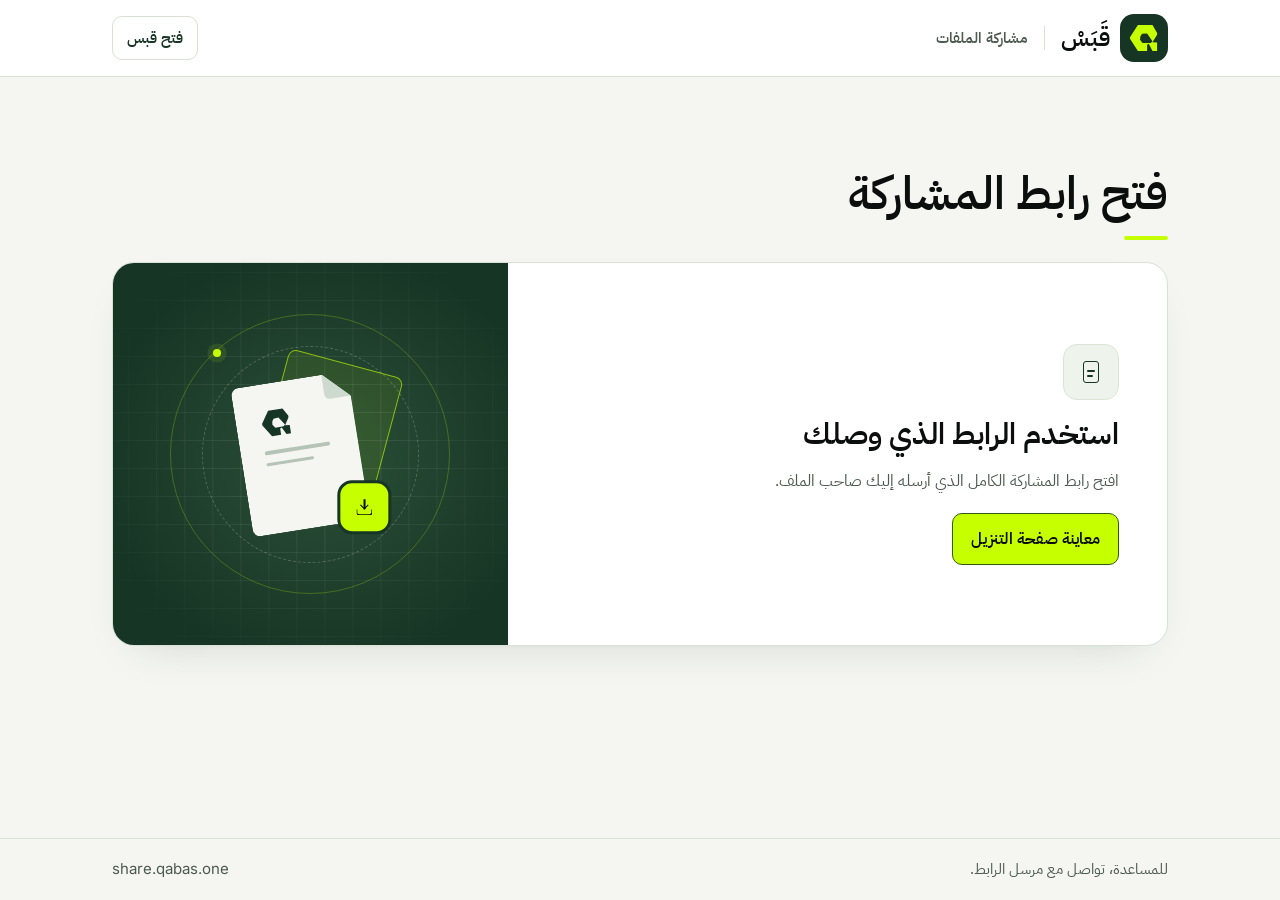
==== index.html @ 269d4fbd "init commit" ====
<!doctype html>
<html lang="ar" dir="rtl">
<head>
  <meta charset="utf-8">
  <meta name="referrer" content="no-referrer">
  <meta http-equiv="Content-Security-Policy" content="default-src 'none'; img-src 'self'; style-src 'self'; font-src 'self'; base-uri 'none'; form-action 'none'">
  <meta name="viewport" content="width=device-width, initial-scale=1">
  <meta name="robots" content="noindex, nofollow">
  <meta name="theme-color" content="#F5F6F2">
  <title>مشاركة الملفات | قَبَسْ</title>
  <link rel="icon" type="image/svg+xml" href="/assets/qabas-monogram-forest.svg">
  <link rel="stylesheet" href="/assets/share.css">
</head>
<body>
  <a class="skip-link" href="#main">انتقل إلى المحتوى</a>
  <header class="site-header">
    <div class="frame header-inner">
      <div class="identity">
        <span class="wordmark">
          <span class="wordmark-mark"><img src="/assets/qabas-monogram-brand.svg" width="32" height="32" alt=""></span>
          <span>قَبَسْ</span>
        </span>
        <span class="service-name">مشاركة الملفات</span>
      </div>
      <a class="dashboard-link" href="https://app.qabas.one/" rel="noreferrer">فتح قبس</a>
    </div>
  </header>

  <main class="frame page" id="main" tabindex="-1">
    <div class="page-intro">
      <h1>فتح رابط المشاركة</h1>
    </div>
    <div class="panel">
      <div class="card-content">
        <div class="state">
          <span class="icon-tile" aria-hidden="true"><span class="icon icon-file"></span></span>
          <h2>استخدم الرابط الذي وصلك</h2>
          <p>افتح رابط المشاركة الكامل الذي أرسله إليك صاحب الملف.</p>
          <a class="button" href="/preview/">معاينة صفحة التنزيل</a>
        </div>
      </div>
      <div class="panel-art" aria-hidden="true">
        <div class="orbit"></div>
        <div class="art-echo"></div>
        <div class="art-sheet">
          <img src="/assets/qabas-monogram-forest.svg" width="32" height="32" alt="">
          <span class="art-sheet-line"></span>
          <span class="art-sheet-line"></span>
        </div>
        <div class="art-stamp"><span class="icon icon-download"></span></div>
      </div>
    </div>

  </main>

  <footer class="site-footer">
    <div class="frame footer-inner">
      <p>للمساعدة، تواصل مع مرسل الرابط.</p>
      <span class="latin" lang="en" dir="ltr">share.qabas.one</span>
    </div>
  </footer>
</body>
</html>
---- assets/share.css ----
@font-face {
  font-family: "IBM Plex Sans Arabic";
  src: url("fonts/ibm-plex-sans-arabic-regular.woff2") format("woff2");
  font-style: normal;
  font-weight: 400;
  font-display: swap;
}

@font-face {
  font-family: "IBM Plex Sans Arabic";
  src: url("fonts/ibm-plex-sans-arabic-semibold.woff2") format("woff2");
  font-style: normal;
  font-weight: 600;
  font-display: swap;
}

@font-face {
  font-family: Inter;
  src: url("fonts/inter-latin.woff2") format("woff2");
  font-style: normal;
  font-weight: 100 900;
  font-display: swap;
}

:root {
  color-scheme: light;
  font-family: "IBM Plex Sans Arabic", "Noto Kufi Arabic", system-ui, sans-serif;
  line-height: 1.65;
  --lime: #c6ff00;
  --ink: #0b0e0c;
  --ivory: #f5f6f2;
  --forest: #173524;
  --action: #315b12;
  --muted: #4d5a51;
  --border: #d9e0d6;
  --control-border: #808e81;
  --white: #fff;
  --error: #8c2e24;
  --error-bg: #fff4f2;
  --radius: 1.375rem;
}

*, *::before, *::after { box-sizing: border-box; }

[hidden] { display: none !important; }

body {
  min-block-size: 100vh;
  min-block-size: 100svh;
  margin: 0;
  display: flex;
  flex-direction: column;
  background: var(--ivory);
  color: var(--ink);
}

h1, h2, p, dl, dd { margin: 0; }
button, input { font: inherit; }
img { display: block; max-inline-size: 100%; }

a { color: var(--action); text-underline-offset: 0.2em; }

:focus-visible {
  outline: 3px solid var(--action);
  outline-offset: 4px;
}

.visually-hidden {
  position: absolute;
  inline-size: 1px;
  block-size: 1px;
  margin: -1px;
  padding: 0;
  overflow: hidden;
  clip-path: inset(50%);
  white-space: nowrap;
  border: 0;
}

.skip-link {
  position: fixed;
  z-index: 2;
  inset-block-start: 0.75rem;
  inset-inline-start: 0.75rem;
  padding: 0.625rem 1rem;
  background: var(--forest);
  color: var(--white);
  border-radius: 0.5rem;
  clip-path: inset(50%);
}

.skip-link:focus { clip-path: none; }

.frame {
  inline-size: min(100% - 3rem, 66rem);
  margin-inline: auto;
}

.site-header {
  background: var(--white);
  border-block-end: 1px solid var(--border);
}

.header-inner, .footer-inner {
  display: flex;
  flex-wrap: wrap;
  align-items: center;
  justify-content: space-between;
  gap: 0.625rem 1.25rem;
}

.header-inner { padding-block: 0.875rem; }

.identity {
  display: flex;
  flex-wrap: wrap;
  align-items: center;
  column-gap: 1rem;
  row-gap: 0.25rem;
}

.wordmark {
  display: inline-flex;
  align-items: center;
  gap: 0.625rem;
  color: var(--ink);
  font-size: 1.5rem;
  font-weight: 600;
  line-height: 1;
}

.wordmark-mark {
  display: grid;
  place-items: center;
  inline-size: 3rem;
  block-size: 3rem;
  border-radius: 0.875rem;
  background: var(--forest);
}

.wordmark-mark img { inline-size: 2rem; block-size: 2rem; object-fit: contain; }

.service-name {
  border-inline-start: 1px solid var(--border);
  padding-inline-start: 1rem;
  color: var(--muted);
  font-size: 0.9375rem;
  font-weight: 600;
}

.dashboard-link {
  display: inline-flex;
  align-items: center;
  min-block-size: 2.75rem;
  border: 1px solid var(--border);
  border-radius: 0.625rem;
  padding-inline: 0.875rem;
  color: var(--forest);
  font-size: 0.9375rem;
  font-weight: 600;
  text-decoration: none;
}

.dashboard-link:hover { background: var(--ivory); text-decoration: underline; }

.page {
  padding-block: clamp(2.5rem, 7.5vw, 5.5rem) 3rem;
}

.page-intro { margin-block-end: 1.4rem; }

.page-intro h1 {
  font-size: clamp(1.875rem, 4vw, 2.875rem);
  font-weight: 600;
  line-height: 1.24;
  overflow-wrap: anywhere;
}

.page-intro h1::after {
  content: "";
  display: block;
  inline-size: 2.75rem;
  block-size: 0.25rem;
  margin-block-start: 0.875rem;
  border-radius: 100px;
  background: var(--lime);
}

.panel {
  display: grid;
  grid-template-columns: minmax(0, 1.67fr) minmax(0, 1fr);
  min-block-size: 24rem;
  border: 1px solid var(--border);
  border-radius: var(--radius);
  background: var(--white);
  box-shadow: 0 1.125rem 2.75rem -1.625rem rgb(23 53 36 / 22%);
}

.card-content {
  display: flex;
  flex-direction: column;
  justify-content: center;
  gap: 1.375rem;
  min-inline-size: 0;
  padding: clamp(1.5rem, 4.1vw, 3rem);
}

.file-summary {
  display: flex;
  align-items: center;
  gap: 1rem;
  min-inline-size: 0;
}

.file-summary > div { min-inline-size: 0; }

.file-name {
  font-size: clamp(1.1875rem, 2.5vw, 1.625rem);
  font-weight: 600;
  line-height: 1.35;
  overflow-wrap: anywhere;
}

bdi[dir="ltr"], .latin { font-family: Inter, "IBM Plex Sans Arabic", system-ui, sans-serif; }

.file-type, .field-hint { color: var(--muted); font-size: 0.9375rem; }
.file-type { margin-block-start: 0.25rem; overflow-wrap: anywhere; }

.icon-tile {
  display: grid;
  flex: none;
  place-items: center;
  inline-size: 3.5rem;
  block-size: 3.5rem;
  border: 1px solid #dbe5d6;
  border-radius: 0.875rem;
  background: #eef4eb;
  color: var(--forest);
}

.icon {
  display: inline-block;
  flex: none;
  position: relative;
  inline-size: 1rem;
  block-size: 1rem;
  direction: ltr;
}

.icon-file {
  inline-size: 1.05rem;
  block-size: 1.35rem;
  border: 1.6px solid currentColor;
  border-radius: 0.1875rem;
}

.icon-file::before, .icon-file::after {
  content: "";
  position: absolute;
  left: 20%;
  width: 60%;
  height: 1.5px;
  border-radius: 1px;
  background: currentColor;
}

.icon-file::before { top: 42%; }
.icon-file::after { top: 66%; width: 42%; }

.icon-lock {
  inline-size: 1.125rem;
  block-size: 0.8125rem;
  margin-block-start: 0.375rem;
  border: 1.6px solid currentColor;
  border-radius: 0.1875rem;
}

.icon-lock::before {
  content: "";
  position: absolute;
  bottom: 100%;
  left: 50%;
  width: 66%;
  height: 0.45rem;
  transform: translateX(-50%);
  border: 1.6px solid currentColor;
  border-bottom: 0;
  border-radius: 0.4rem 0.4rem 0 0;
}

.icon-download {
  border-inline: 1.6px solid currentColor;
  border-block-end: 1.6px solid currentColor;
  border-radius: 0 0 0.1875rem 0.1875rem;
  block-size: 0.375rem;
  margin-block-start: 0.625rem;
}

.icon-download::before {
  content: "";
  position: absolute;
  bottom: 0.35rem;
  left: 50%;
  width: 1.6px;
  height: 0.625rem;
  transform: translateX(-50%);
  background: currentColor;
}

.icon-download::after {
  content: "";
  position: absolute;
  bottom: 0.35rem;
  left: 50%;
  width: 0.4rem;
  height: 0.4rem;
  transform: translateX(-50%) rotate(45deg);
  border-block-end: 1.6px solid currentColor;
  border-inline-end: 1.6px solid currentColor;
}

.file-details {
  display: grid;
  grid-template-columns: minmax(0, 1.35fr) minmax(0, 1fr);
  padding: 0.875rem 0;
  border: 1px solid #e1e6df;
  border-radius: 0.875rem;
  background: #f7f9f6;
}

.file-details > div { min-inline-size: 0; padding-inline: 1rem; }
.file-details > div + div { border-inline-start: 1px solid var(--border); }
.file-details dt { color: var(--muted); font-size: 0.875rem; }
.file-details dd { margin-block-start: 0.15rem; font-weight: 600; overflow-wrap: anywhere; }

.download-form, .state { display: grid; gap: 0.875rem; }
.field { display: grid; gap: 0.4rem; }
.field label { font-weight: 600; }

.input-wrap { position: relative; }

.input-wrap .icon {
  position: absolute;
  inset-inline-start: 0.875rem;
  inset-block-start: 1rem;
  color: var(--muted);
  pointer-events: none;
}

.password-input {
  display: block;
  inline-size: 100%;
  min-block-size: 3.25rem;
  padding: 0.6rem 2.625rem 0.6rem 0.75rem;
  border: 1px solid var(--control-border);
  border-radius: 0.625rem;
  background: var(--white);
  color: var(--ink);
}

.password-input[aria-invalid="true"] { border: 2px solid var(--error); }

.button {
  min-block-size: 3.25rem;
  display: inline-flex;
  align-items: center;
  justify-content: center;
  gap: 0.625rem;
  inline-size: 100%;
  border: 1px solid var(--action);
  border-radius: 0.625rem;
  padding: 0.625rem 1.125rem;
  background: var(--lime);
  color: var(--ink);
  font-weight: 600;
  line-height: 1.5;
  text-align: center;
  text-decoration: none;
  cursor: pointer;
}

.button:hover { background: #b8ed00; }
.button:active { background: #ace000; }

.button:disabled, .button[aria-disabled="true"] {
  background: #e6ebe3;
  border-color: var(--control-border);
  color: #354439;
  cursor: default;
}

.message {
  padding: 0.65rem 0.875rem;
  border: 1px solid #cfb0aa;
  border-radius: 0.625rem;
  background: var(--error-bg);
  color: var(--error);
  overflow-wrap: anywhere;
}

.state { justify-items: start; }
.state h2 { font-size: clamp(1.35rem, 3vw, 1.875rem); line-height: 1.35; }
.state p { max-inline-size: 36ch; color: var(--muted); overflow-wrap: anywhere; }
.state .button { inline-size: fit-content; max-inline-size: 100%; margin-block-start: 0.25rem; }

.panel-art {
  position: relative;
  isolation: isolate;
  overflow: hidden;
  border-start-end-radius: calc(var(--radius) - 1px);
  border-end-end-radius: calc(var(--radius) - 1px);
  background: radial-gradient(ellipse at 53% 51%, #2b5039, transparent 76%), var(--forest);
  color: var(--ivory);
}

.panel-art::before {
  content: "";
  position: absolute;
  inset: 0;
  background-image: linear-gradient(rgb(245 246 242 / 9%) 1px, transparent 1px),
    linear-gradient(90deg, rgb(245 246 242 / 9%) 1px, transparent 1px);
  background-size: 1.75rem 1.75rem;
  background-position: center;
  mask-image: radial-gradient(ellipse at center, black 25%, transparent 90%);
}

.orbit, .art-sheet, .art-echo, .art-stamp {
  position: absolute;
  top: 50%;
  left: 50%;
}

.orbit {
  inline-size: min(74%, 17.5rem);
  aspect-ratio: 1;
  transform: translate(-50%, -50%);
  border: 1px solid rgb(198 255 0 / 24%);
  border-radius: 50%;
}

.orbit::before {
  content: "";
  position: absolute;
  inset: 11%;
  border: 1px dashed rgb(245 246 242 / 23%);
  border-radius: inherit;
}

.orbit::after {
  content: "";
  position: absolute;
  top: 12%;
  left: 15%;
  inline-size: 0.5rem;
  block-size: 0.5rem;
  border-radius: 50%;
  background: var(--lime);
  box-shadow: 0 0 0 0.35rem rgb(198 255 0 / 10%);
}

.art-sheet, .art-echo {
  inline-size: min(30%, 7.5625rem);
  aspect-ratio: 0.79;
  border-radius: 0.5rem;
}

.art-echo {
  transform: translate(-35%, -62%) rotate(15deg);
  border: 1px solid rgb(198 255 0 / 62%);
  background: rgb(198 255 0 / 8%);
}

.art-sheet {
  transform: translate(-58%, -50%) rotate(-9deg);
  display: flex;
  flex-direction: column;
  align-items: flex-start;
  gap: 0.5rem;
  padding: 6%;
  direction: ltr;
  background: var(--ivory);
  clip-path: polygon(0 0, 78% 0, 100% 17%, 100% 100%, 0 100%);
}

.art-sheet::after {
  content: "";
  position: absolute;
  top: 0;
  right: 0;
  inline-size: 22%;
  block-size: 17%;
  border-end-start-radius: 0.3125rem;
  background: #cddbce;
}

.art-sheet img { inline-size: 2rem; block-size: 2rem; margin-block-end: 0.2rem; }
.art-sheet-line { inline-size: 94%; block-size: 0.23rem; border-radius: 1rem; background: #b5c4b6; }
.art-sheet-line:last-child { inline-size: 68%; }

.art-stamp {
  display: grid;
  place-items: center;
  inline-size: 3.35rem;
  block-size: 3.35rem;
  transform: translate(51%, 49%);
  border: 0.1875rem solid var(--forest);
  border-radius: 0.92rem;
  background: var(--lime);
  color: var(--ink);
}

.site-footer {
  margin-block-start: auto;
  border-block-start: 1px solid var(--border);
  color: var(--muted);
  font-size: 0.9375rem;
}

.footer-inner { padding-block: 1.125rem; }

@media (max-width: 49rem) {
  .panel { grid-template-columns: minmax(0, 1fr); min-block-size: 0; }
  .panel-art {
    block-size: 10rem;
    border-start-end-radius: 0;
    border-end-start-radius: calc(var(--radius) - 1px);
  }
  .orbit { inline-size: 11rem; }
  .art-sheet, .art-echo { inline-size: 4.25rem; }
  .art-sheet { padding: 0.7rem; gap: 0.3rem; }
  .art-sheet img { inline-size: 2rem; block-size: 2rem; }
  .art-stamp { inline-size: 2.5rem; block-size: 2.5rem; transform: translate(35%, 30%); }
}

@media (max-width: 30rem) {
  .frame { inline-size: calc(100% - 2rem); }
  .header-inner { padding-block: 0.625rem; }
  .identity { column-gap: 0.625rem; }
  .service-name { padding-inline-start: 0.625rem; }
  .wordmark { font-size: 1.25rem; gap: 0.375rem; }
  .wordmark-mark { inline-size: 2.5rem; block-size: 2.5rem; border-radius: 0.625rem; }
  .wordmark-mark img { inline-size: 1.625rem; block-size: 1.625rem; }
  .dashboard-link { padding-inline: 0.625rem; }
  .page { padding-block: 2.125rem 2.5rem; }
  .card-content { padding: 1rem; gap: 1.125rem; }
  .file-details > div { padding-inline: 0.65rem; }
  .panel-art { display: none; }
}

@media (max-width: 21rem) {
  .header-inner, .identity { column-gap: 0.5rem; }
  .service-name { padding-inline-start: 0.5rem; }
  .service-name, .dashboard-link { font-size: 0.875rem; }
  .file-details { grid-template-columns: minmax(0, 1fr); }
  .file-details > div + div {
    margin-block-start: 0.625rem;
    padding-block-start: 0.625rem;
    border-inline-start: 0;
    border-block-start: 1px solid var(--border);
  }
}

@media (forced-colors: active) {
  .panel-art { display: none; }
  .panel { grid-template-columns: minmax(0, 1fr); }
  .button, .dashboard-link, .message { border-color: ButtonText; }
  :focus-visible { outline-color: Highlight; }
  .wordmark-mark { forced-color-adjust: none; }
}
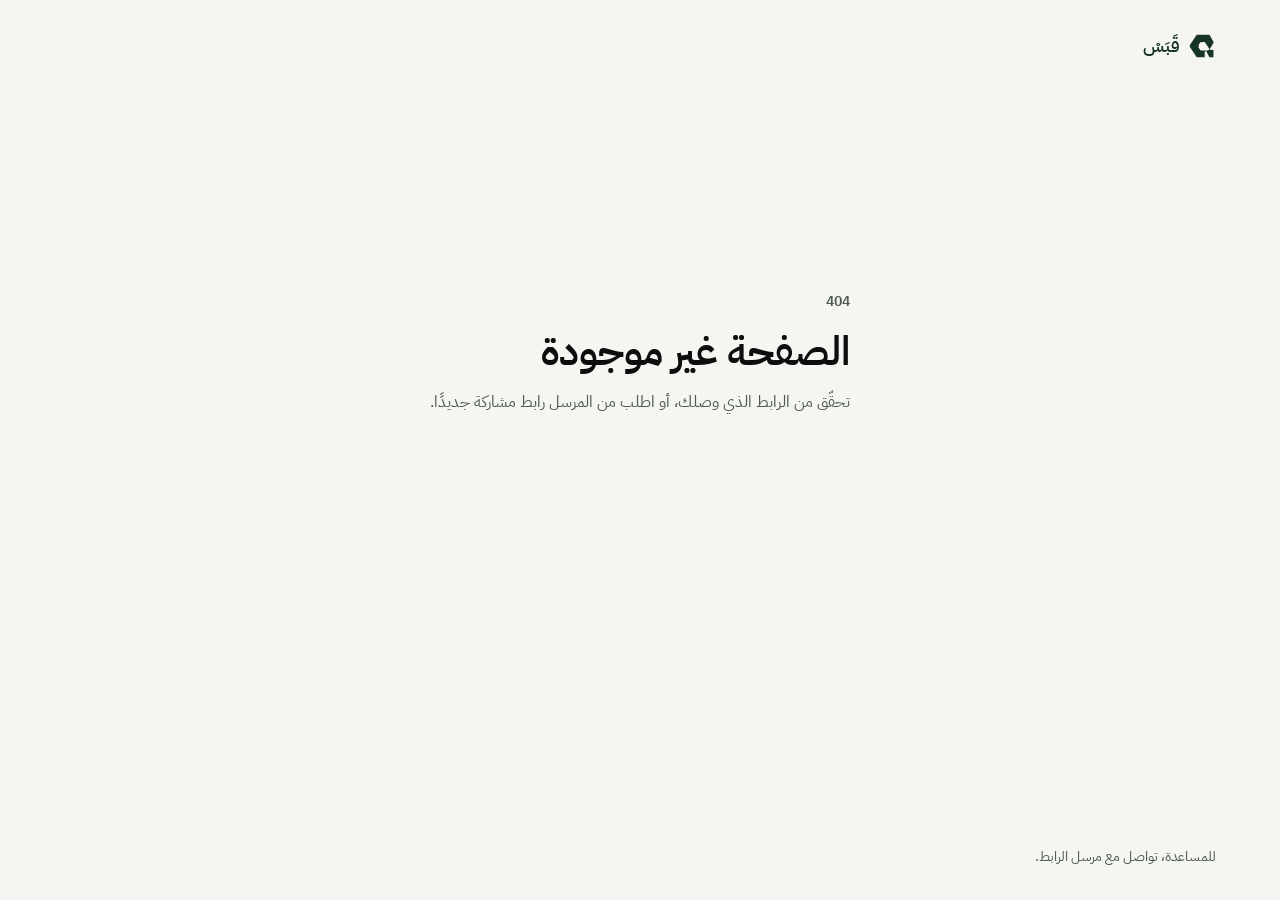
==== commit c7e55ebc: "save" ====
--- a/index.html
+++ b/index.html
@@ -7,57 +7,20 @@
   <meta name="viewport" content="width=device-width, initial-scale=1">
   <meta name="robots" content="noindex, nofollow">
   <meta name="theme-color" content="#F5F6F2">
-  <title>مشاركة الملفات | قَبَسْ</title>
+  <title>الصفحة غير موجودة | قَبَسْ</title>
   <link rel="icon" type="image/svg+xml" href="/assets/qabas-monogram-forest.svg">
   <link rel="stylesheet" href="/assets/share.css">
 </head>
-<body>
+<body class="recipient-page">
   <a class="skip-link" href="#main">انتقل إلى المحتوى</a>
-  <header class="site-header">
-    <div class="frame header-inner">
-      <div class="identity">
-        <span class="wordmark">
-          <span class="wordmark-mark"><img src="/assets/qabas-monogram-brand.svg" width="32" height="32" alt=""></span>
-          <span>قَبَسْ</span>
-        </span>
-        <span class="service-name">مشاركة الملفات</span>
-      </div>
-      <a class="dashboard-link" href="https://app.qabas.one/" rel="noreferrer">فتح قبس</a>
+  <main class="share-shell" id="main" tabindex="-1">
+    <div class="share-brand" aria-label="قَبَسْ"><img src="/assets/qabas-monogram-forest.svg" width="28" height="28" alt=""> قَبَسْ</div>
+    <div class="share-state">
+      <p class="eyebrow">404</p>
+      <h1>الصفحة غير موجودة</h1>
+      <p>تحقّق من الرابط الذي وصلك، أو اطلب من المرسل رابط مشاركة جديدًا.</p>
     </div>
-  </header>
-
-  <main class="frame page" id="main" tabindex="-1">
-    <div class="page-intro">
-      <h1>فتح رابط المشاركة</h1>
-    </div>
-    <div class="panel">
-      <div class="card-content">
-        <div class="state">
-          <span class="icon-tile" aria-hidden="true"><span class="icon icon-file"></span></span>
-          <h2>استخدم الرابط الذي وصلك</h2>
-          <p>افتح رابط المشاركة الكامل الذي أرسله إليك صاحب الملف.</p>
-          <a class="button" href="/preview/">معاينة صفحة التنزيل</a>
-        </div>
-      </div>
-      <div class="panel-art" aria-hidden="true">
-        <div class="orbit"></div>
-        <div class="art-echo"></div>
-        <div class="art-sheet">
-          <img src="/assets/qabas-monogram-forest.svg" width="32" height="32" alt="">
-          <span class="art-sheet-line"></span>
-          <span class="art-sheet-line"></span>
-        </div>
-        <div class="art-stamp"><span class="icon icon-download"></span></div>
-      </div>
-    </div>
-
+    <p class="share-help">للمساعدة، تواصل مع مرسل الرابط.</p>
   </main>
-
-  <footer class="site-footer">
-    <div class="frame footer-inner">
-      <p>للمساعدة، تواصل مع مرسل الرابط.</p>
-      <span class="latin" lang="en" dir="ltr">share.qabas.one</span>
-    </div>
-  </footer>
 </body>
 </html>
--- a/assets/share.css
+++ b/assets/share.css
@@ -5,7 +5,6 @@
   font-weight: 400;
   font-display: swap;
 }
-
 @font-face {
   font-family: "IBM Plex Sans Arabic";
   src: url("fonts/ibm-plex-sans-arabic-semibold.woff2") format("woff2");
@@ -13,557 +12,163 @@
   font-weight: 600;
   font-display: swap;
 }
-
-@font-face {
-  font-family: Inter;
-  src: url("fonts/inter-latin.woff2") format("woff2");
-  font-style: normal;
-  font-weight: 100 900;
-  font-display: swap;
-}
-
 :root {
   color-scheme: light;
-  font-family: "IBM Plex Sans Arabic", "Noto Kufi Arabic", system-ui, sans-serif;
-  line-height: 1.65;
-  --lime: #c6ff00;
+  font-family: "IBM Plex Sans Arabic", system-ui, sans-serif;
+  line-height: 1.6;
   --ink: #0b0e0c;
-  --ivory: #f5f6f2;
+  --muted: #4d5a51;
   --forest: #173524;
-  --action: #315b12;
-  --muted: #4d5a51;
+  --paper: #f5f6f2;
   --border: #d9e0d6;
-  --control-border: #808e81;
-  --white: #fff;
   --error: #8c2e24;
-  --error-bg: #fff4f2;
-  --radius: 1.375rem;
 }
-
 *, *::before, *::after { box-sizing: border-box; }
-
-[hidden] { display: none !important; }
-
-body {
-  min-block-size: 100vh;
-  min-block-size: 100svh;
-  margin: 0;
-  display: flex;
-  flex-direction: column;
-  background: var(--ivory);
-  color: var(--ink);
-}
-
+body { min-inline-size: 0; min-block-size: 100vh; min-block-size: 100svh; margin: 0; background: var(--paper); color: var(--ink); }
 h1, h2, p, dl, dd { margin: 0; }
 button, input { font: inherit; }
 img { display: block; max-inline-size: 100%; }
-
-a { color: var(--action); text-underline-offset: 0.2em; }
-
-:focus-visible {
-  outline: 3px solid var(--action);
-  outline-offset: 4px;
-}
-
-.visually-hidden {
-  position: absolute;
-  inline-size: 1px;
-  block-size: 1px;
-  margin: -1px;
-  padding: 0;
-  overflow: hidden;
-  clip-path: inset(50%);
-  white-space: nowrap;
-  border: 0;
-}
-
+:focus-visible { outline: 3px solid var(--forest); outline-offset: 3px; }
 .skip-link {
   position: fixed;
-  z-index: 2;
+  z-index: 3;
   inset-block-start: 0.75rem;
   inset-inline-start: 0.75rem;
-  padding: 0.625rem 1rem;
+  padding: 0.6rem 1rem;
+  border-radius: 0.5rem;
   background: var(--forest);
-  color: var(--white);
-  border-radius: 0.5rem;
+  color: white;
   clip-path: inset(50%);
 }
-
 .skip-link:focus { clip-path: none; }
-
-.frame {
-  inline-size: min(100% - 3rem, 66rem);
+.share-shell {
+  inline-size: min(100% - 2.5rem, 72rem);
+  min-block-size: 100vh;
+  min-block-size: 100svh;
   margin-inline: auto;
+  padding-block: clamp(1.25rem, 3vw, 2rem);
+  display: flex;
+  flex-direction: column;
 }
-
-.site-header {
-  background: var(--white);
-  border-block-end: 1px solid var(--border);
-}
-
-.header-inner, .footer-inner {
-  display: flex;
-  flex-wrap: wrap;
-  align-items: center;
-  justify-content: space-between;
-  gap: 0.625rem 1.25rem;
-}
-
-.header-inner { padding-block: 0.875rem; }
-
-.identity {
-  display: flex;
-  flex-wrap: wrap;
-  align-items: center;
-  column-gap: 1rem;
-  row-gap: 0.25rem;
-}
-
-.wordmark {
+.share-brand {
   display: inline-flex;
   align-items: center;
-  gap: 0.625rem;
-  color: var(--ink);
-  font-size: 1.5rem;
-  font-weight: 600;
-  line-height: 1;
-}
-
-.wordmark-mark {
-  display: grid;
-  place-items: center;
-  inline-size: 3rem;
-  block-size: 3rem;
-  border-radius: 0.875rem;
-  background: var(--forest);
-}
-
-.wordmark-mark img { inline-size: 2rem; block-size: 2rem; object-fit: contain; }
-
-.service-name {
-  border-inline-start: 1px solid var(--border);
-  padding-inline-start: 1rem;
-  color: var(--muted);
-  font-size: 0.9375rem;
+  align-self: flex-start;
+  gap: 0.5rem;
+  color: var(--forest);
+  font-size: 1.125rem;
   font-weight: 600;
 }
-
-.dashboard-link {
-  display: inline-flex;
-  align-items: center;
-  min-block-size: 2.75rem;
-  border: 1px solid var(--border);
-  border-radius: 0.625rem;
-  padding-inline: 0.875rem;
-  color: var(--forest);
-  font-size: 0.9375rem;
-  font-weight: 600;
-  text-decoration: none;
-}
-
-.dashboard-link:hover { background: var(--ivory); text-decoration: underline; }
-
-.page {
-  padding-block: clamp(2.5rem, 7.5vw, 5.5rem) 3rem;
-}
-
-.page-intro { margin-block-end: 1.4rem; }
-
-.page-intro h1 {
-  font-size: clamp(1.875rem, 4vw, 2.875rem);
-  font-weight: 600;
-  line-height: 1.24;
-  overflow-wrap: anywhere;
-}
-
-.page-intro h1::after {
-  content: "";
-  display: block;
-  inline-size: 2.75rem;
-  block-size: 0.25rem;
-  margin-block-start: 0.875rem;
-  border-radius: 100px;
-  background: var(--lime);
-}
-
-.panel {
-  display: grid;
-  grid-template-columns: minmax(0, 1.67fr) minmax(0, 1fr);
-  min-block-size: 24rem;
-  border: 1px solid var(--border);
-  border-radius: var(--radius);
-  background: var(--white);
-  box-shadow: 0 1.125rem 2.75rem -1.625rem rgb(23 53 36 / 22%);
-}
-
-.card-content {
+.share-brand img { inline-size: 1.75rem; block-size: 1.75rem; }
+#share-content { flex: 1; }
+.share-state {
+  min-block-size: min(65svh, 38rem);
+  max-inline-size: 34rem;
+  margin-inline: auto;
   display: flex;
   flex-direction: column;
   justify-content: center;
-  gap: 1.375rem;
+  align-items: flex-start;
+  gap: 0.75rem;
+}
+.share-state h1 { font-size: clamp(1.75rem, 4vw, 2.5rem); line-height: 1.3; }
+.share-state p { color: var(--muted); }
+.share-state .button { inline-size: auto; margin-block-start: 0.5rem; }
+.eyebrow { color: var(--muted); font-size: 0.875rem; font-weight: 600; }
+.share-help { margin: auto 0 0; padding-block-start: 2rem; color: var(--muted); font-size: 0.875rem; }
+.file-view { display: grid; gap: 1.25rem; padding-block: clamp(2.25rem, 6vw, 4rem) 2rem; }
+.file-heading { min-inline-size: 0; }
+.file-name { margin-block: 0.25rem; font-size: clamp(1.5rem, 3.5vw, 2.25rem); line-height: 1.3; overflow-wrap: anywhere; }
+.file-type { color: var(--muted); font-size: 0.9375rem; overflow-wrap: anywhere; }
+.media-surface {
+  display: grid;
+  place-items: center;
   min-inline-size: 0;
-  padding: clamp(1.5rem, 4.1vw, 3rem);
+  min-block-size: clamp(16rem, 48vw, 35rem);
+  overflow: hidden;
+  padding: 1rem;
+  border: 1px solid var(--border);
+  border-radius: 1rem;
+  background: #edf0eb;
 }
-
-.file-summary {
-  display: flex;
-  align-items: center;
-  gap: 1rem;
-  min-inline-size: 0;
-}
-
-.file-summary > div { min-inline-size: 0; }
-
-.file-name {
-  font-size: clamp(1.1875rem, 2.5vw, 1.625rem);
-  font-weight: 600;
-  line-height: 1.35;
-  overflow-wrap: anywhere;
-}
-
-bdi[dir="ltr"], .latin { font-family: Inter, "IBM Plex Sans Arabic", system-ui, sans-serif; }
-
-.file-type, .field-hint { color: var(--muted); font-size: 0.9375rem; }
-.file-type { margin-block-start: 0.25rem; overflow-wrap: anywhere; }
-
-.icon-tile {
-  display: grid;
-  flex: none;
-  place-items: center;
-  inline-size: 3.5rem;
-  block-size: 3.5rem;
-  border: 1px solid #dbe5d6;
-  border-radius: 0.875rem;
-  background: #eef4eb;
-  color: var(--forest);
-}
-
-.icon {
-  display: inline-block;
-  flex: none;
-  position: relative;
-  inline-size: 1rem;
-  block-size: 1rem;
-  direction: ltr;
-}
-
-.icon-file {
-  inline-size: 1.05rem;
-  block-size: 1.35rem;
-  border: 1.6px solid currentColor;
-  border-radius: 0.1875rem;
-}
-
-.icon-file::before, .icon-file::after {
-  content: "";
-  position: absolute;
-  left: 20%;
-  width: 60%;
-  height: 1.5px;
-  border-radius: 1px;
-  background: currentColor;
-}
-
-.icon-file::before { top: 42%; }
-.icon-file::after { top: 66%; width: 42%; }
-
-.icon-lock {
-  inline-size: 1.125rem;
-  block-size: 0.8125rem;
-  margin-block-start: 0.375rem;
-  border: 1.6px solid currentColor;
-  border-radius: 0.1875rem;
-}
-
-.icon-lock::before {
-  content: "";
-  position: absolute;
-  bottom: 100%;
-  left: 50%;
-  width: 66%;
-  height: 0.45rem;
-  transform: translateX(-50%);
-  border: 1.6px solid currentColor;
-  border-bottom: 0;
-  border-radius: 0.4rem 0.4rem 0 0;
-}
-
-.icon-download {
-  border-inline: 1.6px solid currentColor;
-  border-block-end: 1.6px solid currentColor;
-  border-radius: 0 0 0.1875rem 0.1875rem;
-  block-size: 0.375rem;
-  margin-block-start: 0.625rem;
-}
-
-.icon-download::before {
-  content: "";
-  position: absolute;
-  bottom: 0.35rem;
-  left: 50%;
-  width: 1.6px;
-  height: 0.625rem;
-  transform: translateX(-50%);
-  background: currentColor;
-}
-
-.icon-download::after {
-  content: "";
-  position: absolute;
-  bottom: 0.35rem;
-  left: 50%;
-  width: 0.4rem;
-  height: 0.4rem;
-  transform: translateX(-50%) rotate(45deg);
-  border-block-end: 1.6px solid currentColor;
-  border-inline-end: 1.6px solid currentColor;
-}
-
-.file-details {
-  display: grid;
-  grid-template-columns: minmax(0, 1.35fr) minmax(0, 1fr);
-  padding: 0.875rem 0;
-  border: 1px solid #e1e6df;
-  border-radius: 0.875rem;
-  background: #f7f9f6;
-}
-
-.file-details > div { min-inline-size: 0; padding-inline: 1rem; }
-.file-details > div + div { border-inline-start: 1px solid var(--border); }
+.media-surface img { max-inline-size: 100%; max-block-size: min(72svh, 48rem); object-fit: contain; }
+.media-surface iframe { inline-size: 100%; block-size: min(75svh, 48rem); border: 0; background: white; }
+.media-surface audio { inline-size: min(100%, 36rem); }
+.media-surface video { inline-size: 100%; max-block-size: min(75svh, 48rem); }
+.preview-unavailable { max-inline-size: 32ch; padding: 1rem; color: var(--muted); text-align: center; }
+.file-details { display: grid; grid-template-columns: repeat(2, minmax(0, 1fr)); gap: 1rem; max-inline-size: 42rem; }
+.file-details > div { min-inline-size: 0; }
 .file-details dt { color: var(--muted); font-size: 0.875rem; }
-.file-details dd { margin-block-start: 0.15rem; font-weight: 600; overflow-wrap: anywhere; }
-
-.download-form, .state { display: grid; gap: 0.875rem; }
+.file-details dd { font-weight: 600; overflow-wrap: anywhere; }
+.download-form { display: grid; gap: 1rem; max-inline-size: 42rem; }
 .field { display: grid; gap: 0.4rem; }
 .field label { font-weight: 600; }
-
-.input-wrap { position: relative; }
-
-.input-wrap .icon {
-  position: absolute;
-  inset-inline-start: 0.875rem;
-  inset-block-start: 1rem;
-  color: var(--muted);
-  pointer-events: none;
-}
-
+.field-hint { color: var(--muted); font-size: 0.9375rem; }
 .password-input {
   display: block;
   inline-size: 100%;
   min-block-size: 3.25rem;
-  padding: 0.6rem 2.625rem 0.6rem 0.75rem;
-  border: 1px solid var(--control-border);
+  padding: 0.65rem 0.875rem;
+  border: 1px solid #808e81;
   border-radius: 0.625rem;
-  background: var(--white);
+  background: white;
   color: var(--ink);
 }
-
 .password-input[aria-invalid="true"] { border: 2px solid var(--error); }
-
 .button {
-  min-block-size: 3.25rem;
   display: inline-flex;
   align-items: center;
   justify-content: center;
-  gap: 0.625rem;
+  min-block-size: 3.25rem;
   inline-size: 100%;
-  border: 1px solid var(--action);
+  padding: 0.625rem 1.125rem;
+  border: 1px solid var(--forest);
   border-radius: 0.625rem;
-  padding: 0.625rem 1.125rem;
-  background: var(--lime);
-  color: var(--ink);
+  background: var(--forest);
+  color: white;
   font-weight: 600;
-  line-height: 1.5;
   text-align: center;
   text-decoration: none;
   cursor: pointer;
 }
-
-.button:hover { background: #b8ed00; }
-.button:active { background: #ace000; }
-
-.button:disabled, .button[aria-disabled="true"] {
-  background: #e6ebe3;
-  border-color: var(--control-border);
-  color: #354439;
-  cursor: default;
+.button:hover { background: #244a32; }
+.button:disabled { border-color: #808e81; background: #e6ebe3; color: #354439; cursor: default; }
+.file-view > .button { max-inline-size: 42rem; background: transparent; color: var(--forest); }
+.file-view > .button:hover { background: #e9eee7; }
+.message { padding: 0.65rem 0.875rem; border: 1px solid #cfb0aa; border-radius: 0.625rem; background: #fff4f2; color: var(--error); overflow-wrap: anywhere; }
+.media-surface .message { margin: 1rem; }
+.auth-dialog {
+  inline-size: min(100% - 2rem, 27rem);
+  max-block-size: min(90svh, 45rem);
+  padding: 1.5rem;
+  border: 1px solid var(--border);
+  border-radius: 1rem;
+  background: white;
+  color: var(--ink);
+  box-shadow: 0 1.5rem 4rem rgb(11 14 12 / 16%);
 }
-
-.message {
-  padding: 0.65rem 0.875rem;
-  border: 1px solid #cfb0aa;
-  border-radius: 0.625rem;
-  background: var(--error-bg);
-  color: var(--error);
-  overflow-wrap: anywhere;
+.auth-dialog::backdrop { background: rgb(11 14 12 / 48%); }
+.dialog-top { display: flex; align-items: center; justify-content: space-between; gap: 1rem; margin-block-end: 1rem; }
+.dialog-top h2 { font-size: 1.375rem; }
+.dialog-close {
+  flex: none;
+  inline-size: 2.75rem;
+  block-size: 2.75rem;
+  border: 1px solid var(--border);
+  border-radius: 0.5rem;
+  background: white;
+  color: var(--forest);
+  font-size: 1.5rem;
+  cursor: pointer;
 }
-
-.state { justify-items: start; }
-.state h2 { font-size: clamp(1.35rem, 3vw, 1.875rem); line-height: 1.35; }
-.state p { max-inline-size: 36ch; color: var(--muted); overflow-wrap: anywhere; }
-.state .button { inline-size: fit-content; max-inline-size: 100%; margin-block-start: 0.25rem; }
-
-.panel-art {
-  position: relative;
-  isolation: isolate;
-  overflow: hidden;
-  border-start-end-radius: calc(var(--radius) - 1px);
-  border-end-end-radius: calc(var(--radius) - 1px);
-  background: radial-gradient(ellipse at 53% 51%, #2b5039, transparent 76%), var(--forest);
-  color: var(--ivory);
+.dialog-close:hover { background: var(--paper); }
+@media (max-width: 40rem) {
+  .share-shell { inline-size: calc(100% - 2rem); }
+  .file-view { padding-block-start: 2rem; }
+  .media-surface { min-block-size: 15rem; padding: 0.5rem; }
+  .file-details { grid-template-columns: minmax(0, 1fr); gap: 0.75rem; }
 }
-
-.panel-art::before {
-  content: "";
-  position: absolute;
-  inset: 0;
-  background-image: linear-gradient(rgb(245 246 242 / 9%) 1px, transparent 1px),
-    linear-gradient(90deg, rgb(245 246 242 / 9%) 1px, transparent 1px);
-  background-size: 1.75rem 1.75rem;
-  background-position: center;
-  mask-image: radial-gradient(ellipse at center, black 25%, transparent 90%);
+@media (forced-colors: active) {
+  .media-surface, .auth-dialog, .dialog-close, .button { border-color: ButtonText; }
+  :focus-visible { outline-color: Highlight; }
 }
-
-.orbit, .art-sheet, .art-echo, .art-stamp {
-  position: absolute;
-  top: 50%;
-  left: 50%;
-}
-
-.orbit {
-  inline-size: min(74%, 17.5rem);
-  aspect-ratio: 1;
-  transform: translate(-50%, -50%);
-  border: 1px solid rgb(198 255 0 / 24%);
-  border-radius: 50%;
-}
-
-.orbit::before {
-  content: "";
-  position: absolute;
-  inset: 11%;
-  border: 1px dashed rgb(245 246 242 / 23%);
-  border-radius: inherit;
-}
-
-.orbit::after {
-  content: "";
-  position: absolute;
-  top: 12%;
-  left: 15%;
-  inline-size: 0.5rem;
-  block-size: 0.5rem;
-  border-radius: 50%;
-  background: var(--lime);
-  box-shadow: 0 0 0 0.35rem rgb(198 255 0 / 10%);
-}
-
-.art-sheet, .art-echo {
-  inline-size: min(30%, 7.5625rem);
-  aspect-ratio: 0.79;
-  border-radius: 0.5rem;
-}
-
-.art-echo {
-  transform: translate(-35%, -62%) rotate(15deg);
-  border: 1px solid rgb(198 255 0 / 62%);
-  background: rgb(198 255 0 / 8%);
-}
-
-.art-sheet {
-  transform: translate(-58%, -50%) rotate(-9deg);
-  display: flex;
-  flex-direction: column;
-  align-items: flex-start;
-  gap: 0.5rem;
-  padding: 6%;
-  direction: ltr;
-  background: var(--ivory);
-  clip-path: polygon(0 0, 78% 0, 100% 17%, 100% 100%, 0 100%);
-}
-
-.art-sheet::after {
-  content: "";
-  position: absolute;
-  top: 0;
-  right: 0;
-  inline-size: 22%;
-  block-size: 17%;
-  border-end-start-radius: 0.3125rem;
-  background: #cddbce;
-}
-
-.art-sheet img { inline-size: 2rem; block-size: 2rem; margin-block-end: 0.2rem; }
-.art-sheet-line { inline-size: 94%; block-size: 0.23rem; border-radius: 1rem; background: #b5c4b6; }
-.art-sheet-line:last-child { inline-size: 68%; }
-
-.art-stamp {
-  display: grid;
-  place-items: center;
-  inline-size: 3.35rem;
-  block-size: 3.35rem;
-  transform: translate(51%, 49%);
-  border: 0.1875rem solid var(--forest);
-  border-radius: 0.92rem;
-  background: var(--lime);
-  color: var(--ink);
-}
-
-.site-footer {
-  margin-block-start: auto;
-  border-block-start: 1px solid var(--border);
-  color: var(--muted);
-  font-size: 0.9375rem;
-}
-
-.footer-inner { padding-block: 1.125rem; }
-
-@media (max-width: 49rem) {
-  .panel { grid-template-columns: minmax(0, 1fr); min-block-size: 0; }
-  .panel-art {
-    block-size: 10rem;
-    border-start-end-radius: 0;
-    border-end-start-radius: calc(var(--radius) - 1px);
-  }
-  .orbit { inline-size: 11rem; }
-  .art-sheet, .art-echo { inline-size: 4.25rem; }
-  .art-sheet { padding: 0.7rem; gap: 0.3rem; }
-  .art-sheet img { inline-size: 2rem; block-size: 2rem; }
-  .art-stamp { inline-size: 2.5rem; block-size: 2.5rem; transform: translate(35%, 30%); }
-}
-
-@media (max-width: 30rem) {
-  .frame { inline-size: calc(100% - 2rem); }
-  .header-inner { padding-block: 0.625rem; }
-  .identity { column-gap: 0.625rem; }
-  .service-name { padding-inline-start: 0.625rem; }
-  .wordmark { font-size: 1.25rem; gap: 0.375rem; }
-  .wordmark-mark { inline-size: 2.5rem; block-size: 2.5rem; border-radius: 0.625rem; }
-  .wordmark-mark img { inline-size: 1.625rem; block-size: 1.625rem; }
-  .dashboard-link { padding-inline: 0.625rem; }
-  .page { padding-block: 2.125rem 2.5rem; }
-  .card-content { padding: 1rem; gap: 1.125rem; }
-  .file-details > div { padding-inline: 0.65rem; }
-  .panel-art { display: none; }
-}
-
-@media (max-width: 21rem) {
-  .header-inner, .identity { column-gap: 0.5rem; }
-  .service-name { padding-inline-start: 0.5rem; }
-  .service-name, .dashboard-link { font-size: 0.875rem; }
-  .file-details { grid-template-columns: minmax(0, 1fr); }
-  .file-details > div + div {
-    margin-block-start: 0.625rem;
-    padding-block-start: 0.625rem;
-    border-inline-start: 0;
-    border-block-start: 1px solid var(--border);
-  }
-}
-
-@media (forced-colors: active) {
-  .panel-art { display: none; }
-  .panel { grid-template-columns: minmax(0, 1fr); }
-  .button, .dashboard-link, .message { border-color: ButtonText; }
-  :focus-visible { outline-color: Highlight; }
-  .wordmark-mark { forced-color-adjust: none; }
-}
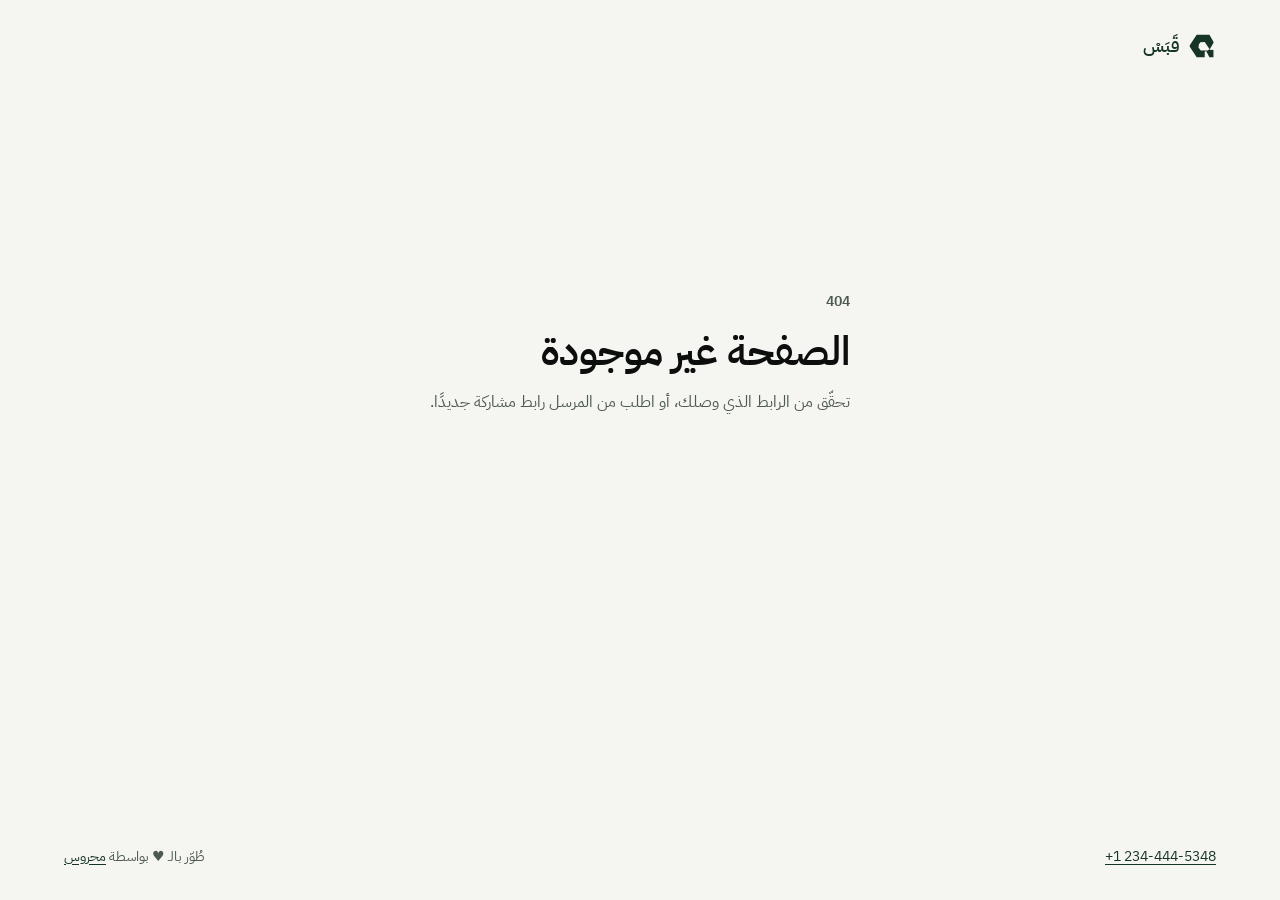
==== commit 1513b979: "save" ====
--- a/index.html
+++ b/index.html
@@ -1,26 +1,51 @@
 <!doctype html>
 <html lang="ar" dir="rtl">
-<head>
-  <meta charset="utf-8">
-  <meta name="referrer" content="no-referrer">
-  <meta http-equiv="Content-Security-Policy" content="default-src 'none'; img-src 'self'; style-src 'self'; font-src 'self'; base-uri 'none'; form-action 'none'">
-  <meta name="viewport" content="width=device-width, initial-scale=1">
-  <meta name="robots" content="noindex, nofollow">
-  <meta name="theme-color" content="#F5F6F2">
-  <title>الصفحة غير موجودة | قَبَسْ</title>
-  <link rel="icon" type="image/svg+xml" href="/assets/qabas-monogram-forest.svg">
-  <link rel="stylesheet" href="/assets/share.css">
-</head>
-<body class="recipient-page">
-  <a class="skip-link" href="#main">انتقل إلى المحتوى</a>
-  <main class="share-shell" id="main" tabindex="-1">
-    <div class="share-brand" aria-label="قَبَسْ"><img src="/assets/qabas-monogram-forest.svg" width="28" height="28" alt=""> قَبَسْ</div>
-    <div class="share-state">
-      <p class="eyebrow">404</p>
-      <h1>الصفحة غير موجودة</h1>
-      <p>تحقّق من الرابط الذي وصلك، أو اطلب من المرسل رابط مشاركة جديدًا.</p>
-    </div>
-    <p class="share-help">للمساعدة، تواصل مع مرسل الرابط.</p>
-  </main>
-</body>
+  <head>
+    <meta charset="utf-8" />
+    <meta name="referrer" content="no-referrer" />
+    <meta
+      http-equiv="Content-Security-Policy"
+      content="default-src 'none'; img-src 'self'; style-src 'self'; font-src 'self'; base-uri 'none'; form-action 'none'"
+    />
+    <meta name="viewport" content="width=device-width, initial-scale=1" />
+    <meta name="robots" content="noindex, nofollow" />
+    <meta name="theme-color" content="#F5F6F2" />
+    <title>الصفحة غير موجودة | قَبَسْ</title>
+    <link
+      rel="icon"
+      type="image/svg+xml"
+      href="/assets/qabas-monogram-forest.svg"
+    />
+    <link rel="stylesheet" href="/assets/share.css" />
+  </head>
+  <body class="recipient-page">
+    <a class="skip-link" href="#main">انتقل إلى المحتوى</a>
+    <main class="share-shell" id="main" tabindex="-1">
+      <div class="share-brand" aria-label="قَبَسْ">
+        <img
+          src="/assets/qabas-monogram-forest.svg"
+          width="28"
+          height="28"
+          alt=""
+        />
+        قَبَسْ
+      </div>
+      <div class="share-state">
+        <p class="eyebrow">404</p>
+        <h1>الصفحة غير موجودة</h1>
+        <p>تحقّق من الرابط الذي وصلك، أو اطلب من المرسل رابط مشاركة جديدًا.</p>
+      </div>
+      <footer class="share-footer">
+        <a href="tel:+12344445348" dir="ltr">+1 234-444-5348</a>
+        <p>
+          طُوّر بالـ
+          <span aria-label="حب">♥</span>
+          بواسطة
+          <a href="https://www.mahros.dev" rel="noreferrer" lang="en" dir="ltr">
+            محروس
+          </a>
+        </p>
+      </footer>
+    </main>
+  </body>
 </html>
--- a/assets/share.css
+++ b/assets/share.css
@@ -75,7 +75,18 @@
 .share-state p { color: var(--muted); }
 .share-state .button { inline-size: auto; margin-block-start: 0.5rem; }
 .eyebrow { color: var(--muted); font-size: 0.875rem; font-weight: 600; }
-.share-help { margin: auto 0 0; padding-block-start: 2rem; color: var(--muted); font-size: 0.875rem; }
+.share-footer {
+  display: flex;
+  flex-wrap: wrap;
+  justify-content: space-between;
+  gap: 0.5rem 1.5rem;
+  margin-block-start: auto;
+  padding-block-start: 2rem;
+  color: var(--muted);
+  font-size: 0.875rem;
+}
+.share-footer a { color: var(--forest); text-underline-offset: 0.2em; }
+.share-footer p { margin: 0; }
 .file-view { display: grid; gap: 1.25rem; padding-block: clamp(2.25rem, 6vw, 4rem) 2rem; }
 .file-heading { min-inline-size: 0; }
 .file-name { margin-block: 0.25rem; font-size: clamp(1.5rem, 3.5vw, 2.25rem); line-height: 1.3; overflow-wrap: anywhere; }
